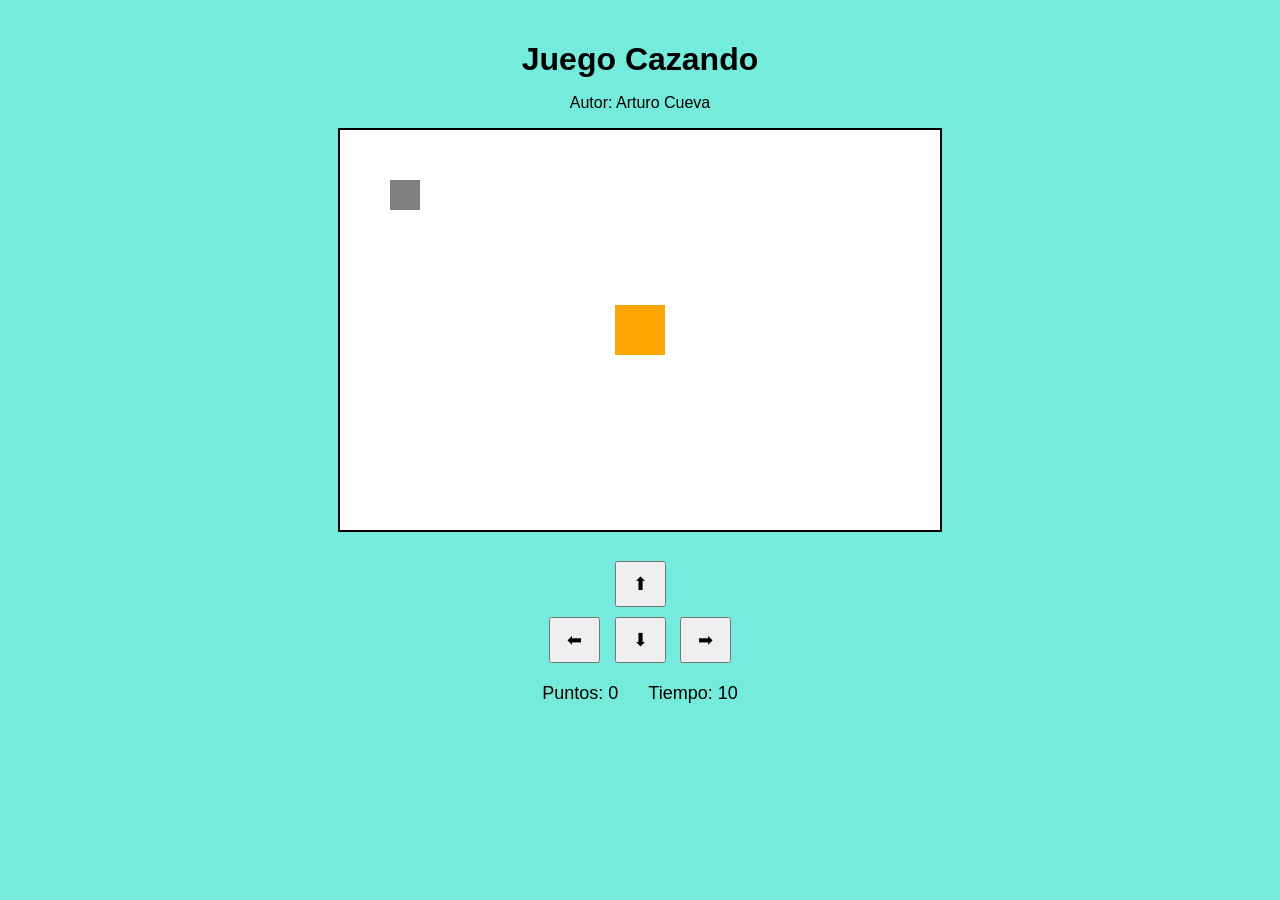
==== cazando.html @ d93931e7 "Segundo commit: agrego funcionalidad del juego en canvas" ====
<!DOCTYPE html>
<html>
<head>
  <title>Juego Cazando</title>
  <link rel="stylesheet" href="cazando.css">
  <script src="cazando.js" defer></script>

</head>
<body>

  <h1>Juego Cazando</h1>
  <p>Autor: Arturo Cueva</p>

  <div class="contenedor">
     <canvas id="juego" width="600" height="400"></canvas>
  </div>


  <div class="controles">
    <button id="btnArriba" >⬆</button>
    <br>
    <button id="btnIzquierda">⬅</button>
    <button id="btnAbajo">⬇</button>
    <button id="btnDerecha">➡</button>
  </div>


  <div class="panel">
    <span>Puntos: <span id="puntos">0</span></span>
    <span>Tiempo: <span id="tiempo">10</span></span>
  </div>

  <p id="mensaje"></p>


</body>
</html>
---- cazando.css ----
body {
  text-align: center;
  font-family: Arial, sans-serif;
  background: #75ebdb;
  margin: 0;
  padding: 20px;
}

h1 {
  margin-bottom: 5px;
}

.panel {
  margin: 15px 0;
  font-size: 18px;
  display: flex;
  justify-content: center;
  gap: 30px;
}

canvas {
  background: white;
  border: 2px solid black;
}

.controles {
  margin-top: 20px;
}

button {
  margin: 5px;
  padding: 10px 16px;
  font-size: 18px;
  cursor: pointer;
}

#mensaje {
  font-size: 20px;
  font-weight: bold;
  color: darkred;
  margin-top: 15px;
}
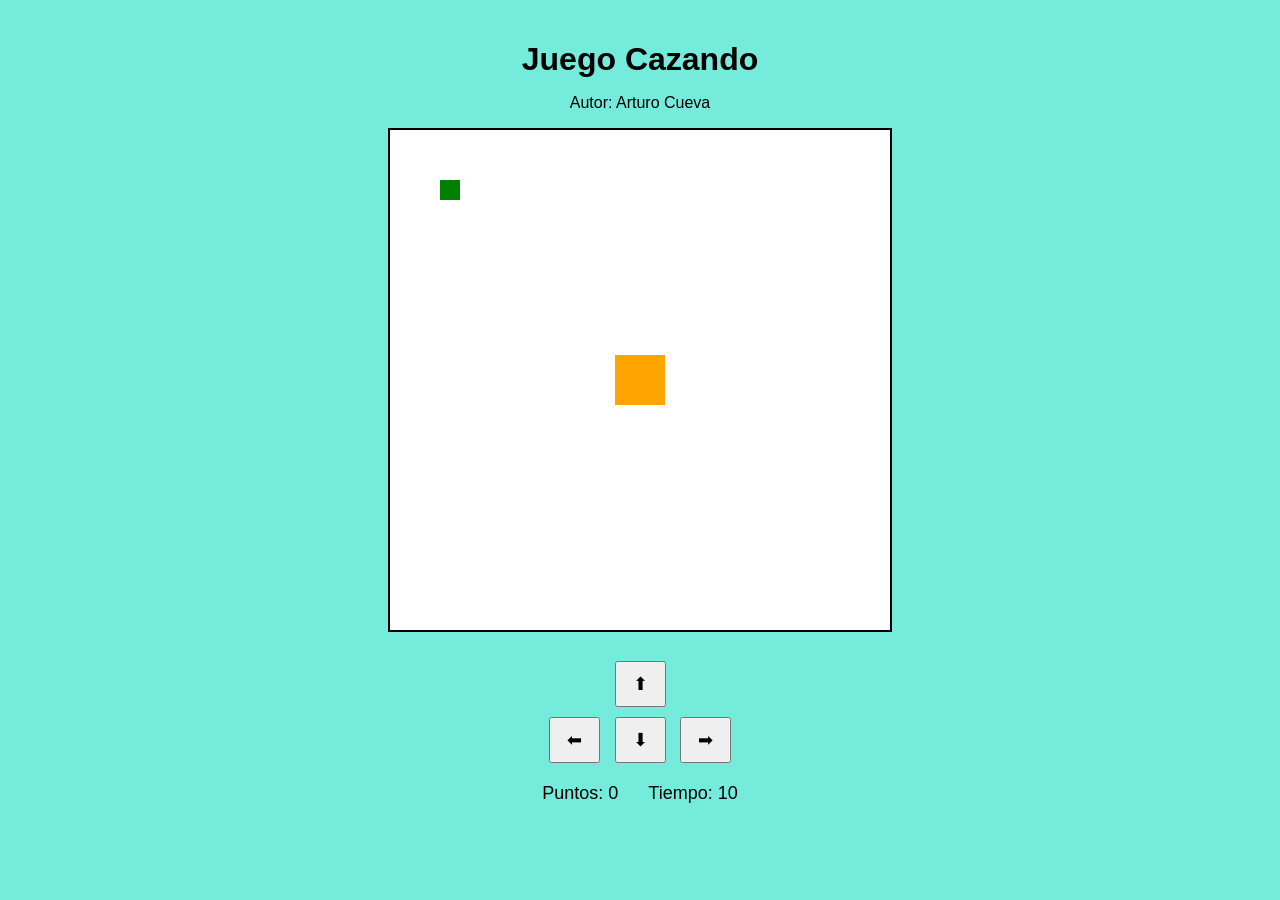
==== commit 1fb8e0b2: "Commit 3: canvas areaJuego, contexto, graficarGato y onload" ====
--- a/cazando.html
+++ b/cazando.html
@@ -6,13 +6,13 @@
   <script src="cazando.js" defer></script>
 
 </head>
-<body>
+<body onload="iniciarJuego();">
 
   <h1>Juego Cazando</h1>
   <p>Autor: Arturo Cueva</p>
 
   <div class="contenedor">
-     <canvas id="juego" width="600" height="400"></canvas>
+     <canvas id="areaJuego" width="500" height="500"></canvas>
   </div>
 
 
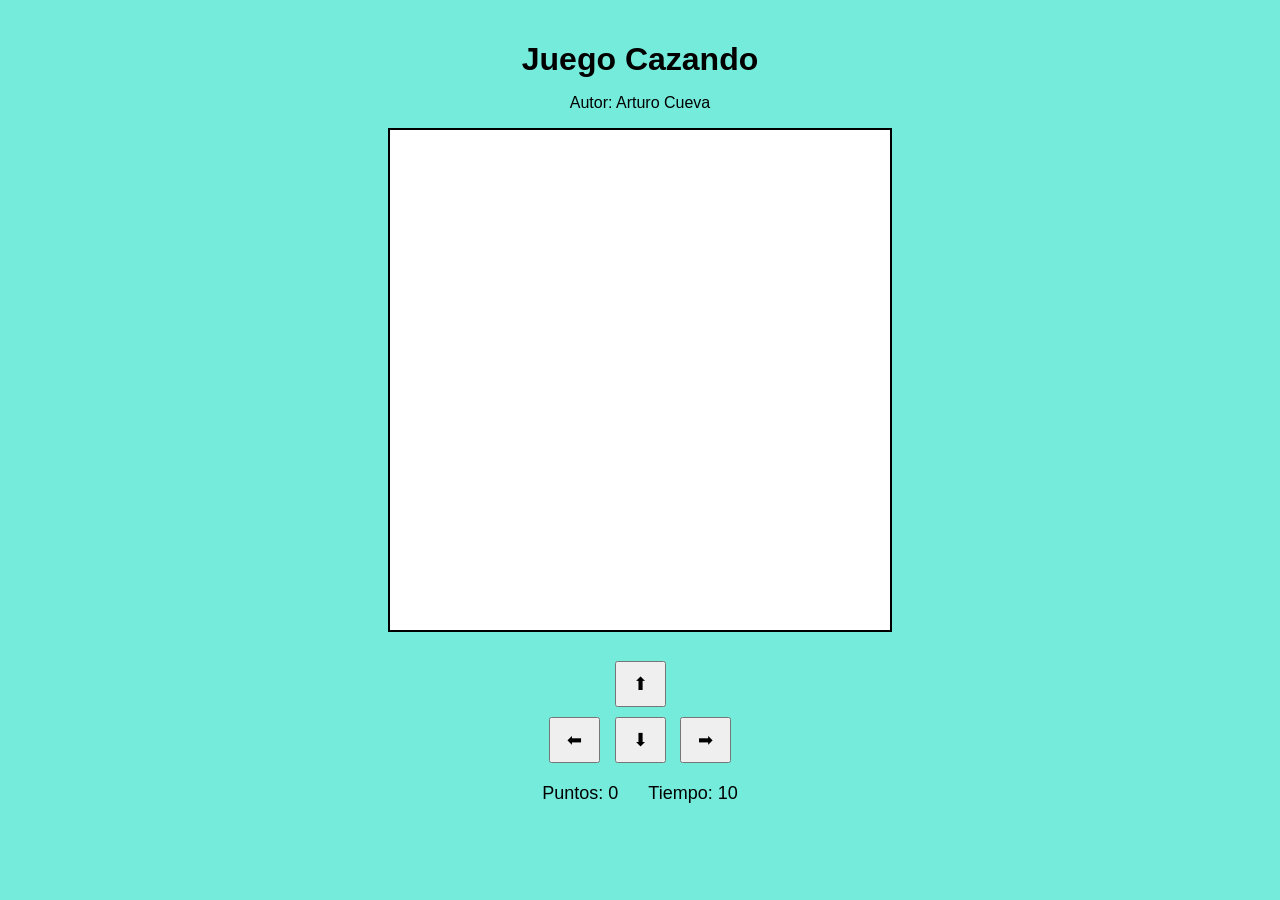
==== commit 0f433bdd: "Taller 1 parte 2: agrega parametro de tiempo, funcion restarTiempo y setInterval" ====
--- a/cazando.html
+++ b/cazando.html
@@ -4,6 +4,7 @@
   <title>Juego Cazando</title>
   <link rel="stylesheet" href="cazando.css">
   <script src="cazando.js" defer></script>
+  <script src="utils.js" defer></script>
 
 </head>
 <body onload="iniciarJuego();">
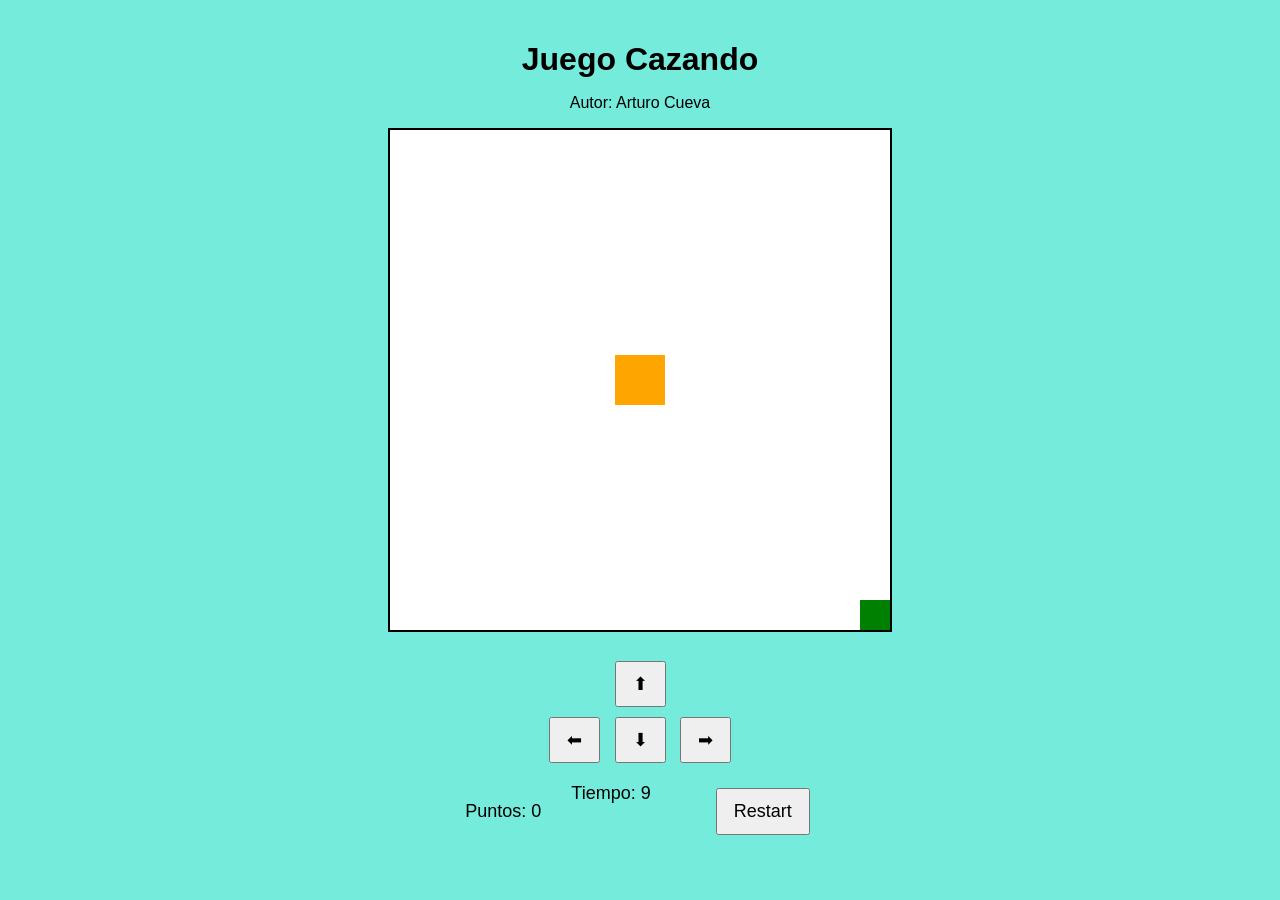
==== commit 1a2461f3: "Taller 1 parte 2 FINAL: agrega funcion reiniciar, control de temporizador y comentarios" ====
--- a/cazando.html
+++ b/cazando.html
@@ -27,8 +27,10 @@
 
 
   <div class="panel">
-    <span>Puntos: <span id="puntos">0</span></span>
+    <p>Puntos: <span id="spanPuntaje">0</span></p>
     <span>Tiempo: <span id="tiempo">10</span></span>
+    <br>
+      <button id="btnReiniciar">Restart </button>
   </div>
 
   <p id="mensaje"></p>
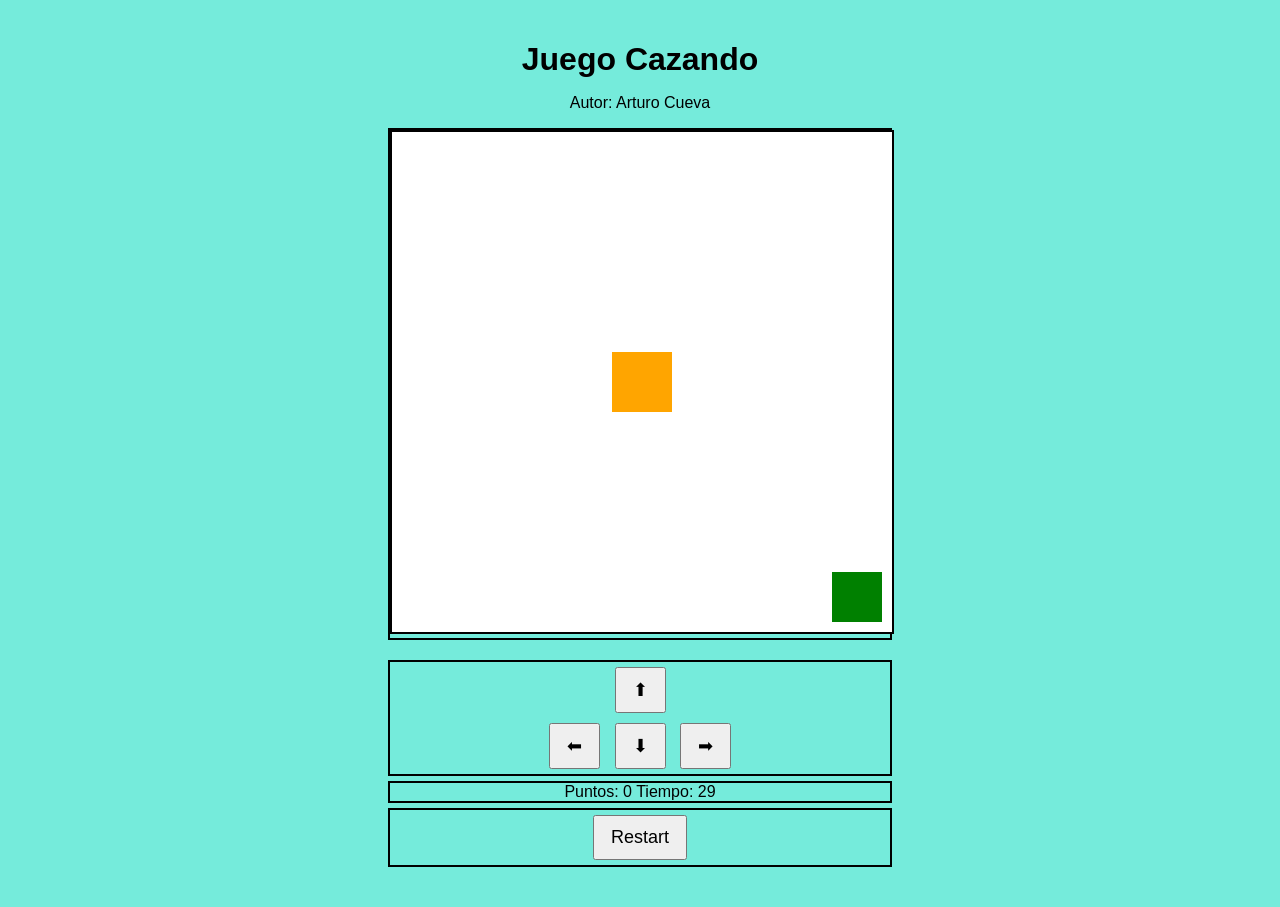
==== commit 24a3fe31: "Taller 1 parte 2: modificacion de tiempo, se cambian mensajes hacia un panel" ====
--- a/cazando.html
+++ b/cazando.html
@@ -1,40 +1,40 @@
-<!DOCTYPE html>
+<!doctype html>
 <html>
-<head>
-  <title>Juego Cazando</title>
-  <link rel="stylesheet" href="cazando.css">
-  <script src="cazando.js" defer></script>
-  <script src="utils.js" defer></script>
+  <head>
+    <title>Juego Cazando</title>
+    <link rel="stylesheet" href="cazando.css" />
+    <script src="cazando.js" defer></script>
+    <script src="utils.js" defer></script>
+  </head>
+  <body onload="iniciarJuego()">
+    <h1>Juego Cazando</h1>
+    <p>Autor: Arturo Cueva</p>
 
-</head>
-<body onload="iniciarJuego();">
+    <div class="contenedor">
+      <canvas id="areaJuego" width="500" height="500"></canvas>
+    </div>
 
-  <h1>Juego Cazando</h1>
-  <p>Autor: Arturo Cueva</p>
+    <div id="panelMensaje">
+      <p id="textoMensaje"></p>
+    </div>
 
-  <div class="contenedor">
-     <canvas id="areaJuego" width="500" height="500"></canvas>
-  </div>
+    <div class="controles">
+      <button id="btnArriba">⬆</button>
+      <br />
+      <button id="btnIzquierda">⬅</button>
+      <button id="btnAbajo">⬇</button>
+      <button id="btnDerecha">➡</button>
+    </div>
 
+    <div>
+      <span>Puntos: <span id="spanPuntaje">0</span></span>
+      <span>Tiempo: <span id="tiempo">0</span></span>
+    </div>
 
-  <div class="controles">
-    <button id="btnArriba" >⬆</button>
-    <br>
-    <button id="btnIzquierda">⬅</button>
-    <button id="btnAbajo">⬇</button>
-    <button id="btnDerecha">➡</button>
-  </div>
+    <div>
+      <button id="btnReiniciar">Restart</button>
+    </div>
 
-
-  <div class="panel">
-    <p>Puntos: <span id="spanPuntaje">0</span></p>
-    <span>Tiempo: <span id="tiempo">10</span></span>
-    <br>
-      <button id="btnReiniciar">Restart </button>
-  </div>
-
-  <p id="mensaje"></p>
-
-
-</body>
-</html>+    <p id="mensaje"></p>
+  </body>
+</html>
--- a/cazando.css
+++ b/cazando.css
@@ -8,6 +8,12 @@
 
 h1 {
   margin-bottom: 5px;
+}
+
+div {
+  width: 500px;
+  margin: 5px auto;
+  border: 2px solid black;
 }
 
 .panel {
@@ -21,6 +27,11 @@
 canvas {
   background: white;
   border: 2px solid black;
+}
+
+#panelMensaje {
+  border: 3px solid black;
+  display: none;
 }
 
 .controles {
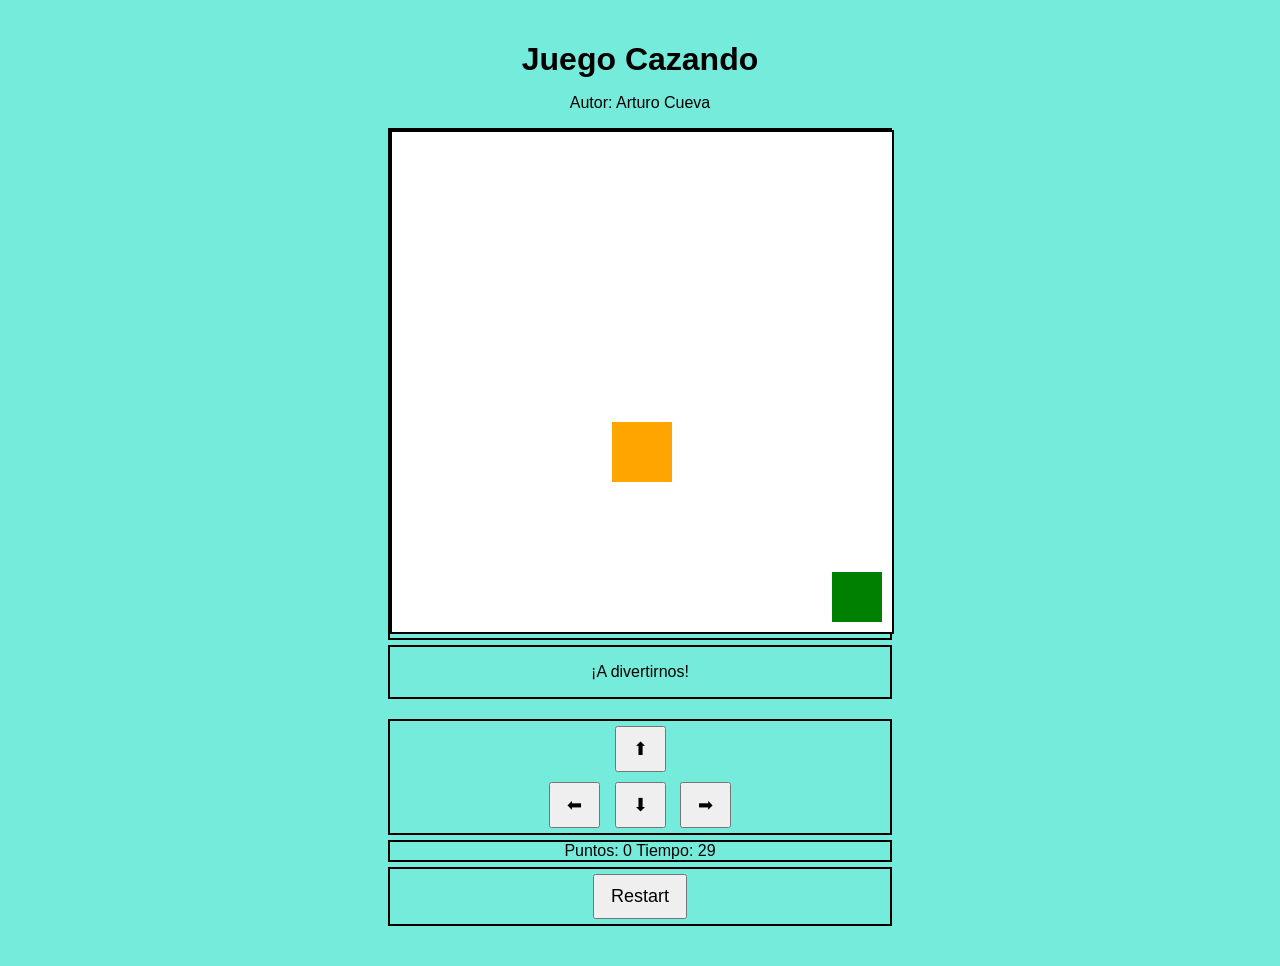
==== commit 14738073: "Taller 1 parte 2: panel de mensaje visibles, modificacion de tipo de movimiento tipo SNAKE" ====
--- a/cazando.html
+++ b/cazando.html
@@ -15,8 +15,8 @@
     </div>
 
     <div id="panelMensaje">
-      <p id="textoMensaje"></p>
-    </div>
+      <p id="textoMensaje">¡A divertirnos!</p> <!-- Cambiar el texto aquí -->
+    </div>  
 
     <div class="controles">
       <button id="btnArriba">⬆</button>
--- a/cazando.css
+++ b/cazando.css
@@ -30,8 +30,7 @@
 }
 
 #panelMensaje {
-  border: 3px solid black;
-  display: none;
+  display: block;
 }
 
 .controles {
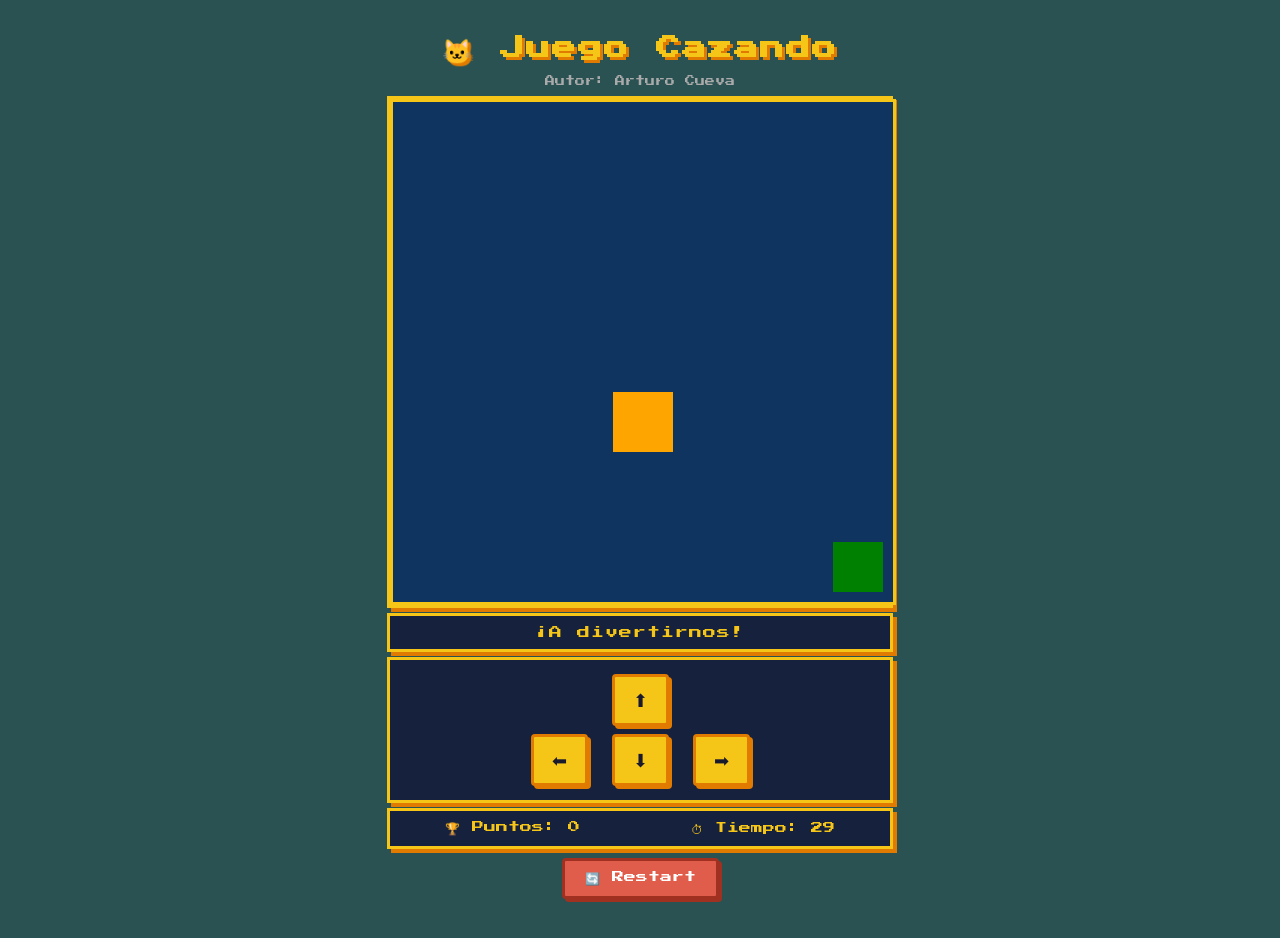
==== commit fdb46bc5: "Taller 1 parte 3: AGREGA CARPETA DE PROMPTS, MEJORA DE INTERFAZ GRAFICA Y CORRECION DE COLOR DE TEXT" ====
--- a/cazando.html
+++ b/cazando.html
@@ -3,20 +3,21 @@
   <head>
     <title>Juego Cazando</title>
     <link rel="stylesheet" href="cazando.css" />
+    <link href="https://fonts.googleapis.com/css2?family=Press+Start+2P&display=swap" rel="stylesheet">
     <script src="cazando.js" defer></script>
     <script src="utils.js" defer></script>
   </head>
   <body onload="iniciarJuego()">
-    <h1>Juego Cazando</h1>
-    <p>Autor: Arturo Cueva</p>
+    <h1>🐱 Juego Cazando</h1>
+    <p class="autor">Autor: Arturo Cueva</p>
 
     <div class="contenedor">
       <canvas id="areaJuego" width="500" height="500"></canvas>
     </div>
 
     <div id="panelMensaje">
-      <p id="textoMensaje">¡A divertirnos!</p> <!-- Cambiar el texto aquí -->
-    </div>  
+      <p id="textoMensaje">¡A divertirnos!</p>
+    </div>
 
     <div class="controles">
       <button id="btnArriba">⬆</button>
@@ -26,15 +27,15 @@
       <button id="btnDerecha">➡</button>
     </div>
 
-    <div>
-      <span>Puntos: <span id="spanPuntaje">0</span></span>
-      <span>Tiempo: <span id="tiempo">0</span></span>
+    <div class="marcador">
+      <span>🏆 Puntos: <span id="spanPuntaje">0</span></span>
+      <span>⏱ Tiempo: <span id="tiempo">0</span></span>
     </div>
 
-    <div>
-      <button id="btnReiniciar">Restart</button>
+    <div class="reiniciar">
+      <button id="btnReiniciar">🔄 Restart</button>
     </div>
 
     <p id="mensaje"></p>
   </body>
-</html>
+</html>
--- a/cazando.css
+++ b/cazando.css
@@ -1,52 +1,120 @@
+@import url('https://fonts.googleapis.com/css2?family=Press+Start+2P&display=swap');
+
 body {
   text-align: center;
-  font-family: Arial, sans-serif;
-  background: #75ebdb;
+  font-family: 'Press Start 2P', Arial, sans-serif;
+  background: #2a5253;
+  background-image: ;
   margin: 0;
   padding: 20px;
+  color: #fff;
 }
 
 h1 {
+  font-size: 24px;
+  color: #f5c518;
+  text-shadow: 3px 3px 0px #e07b00;
   margin-bottom: 5px;
+  letter-spacing: 2px;
+}
+
+.autor {
+  font-size: 10px;
+  color: #aaa;
+  margin-bottom: 10px;
 }
 
 div {
   width: 500px;
   margin: 5px auto;
-  border: 2px solid black;
-}
-
-.panel {
-  margin: 15px 0;
-  font-size: 18px;
-  display: flex;
-  justify-content: center;
-  gap: 30px;
+  border: 3px solid #f5c518;
+  box-shadow: 4px 4px 0px #e07b00;
+  background: #16213e;
 }
 
 canvas {
-  background: white;
-  border: 2px solid black;
+  background: #0f3460;
+  border: 3px solid #f5c518;
+  display: block;
 }
 
 #panelMensaje {
   display: block;
+  padding: 10px 0;
+  background: #16213e;
+  border: 3px solid #f5c518;
+}
+
+#textoMensaje {
+  font-size: 13px;
+  color: #f5c518;
+  margin: 0;
+  letter-spacing: 1px;
 }
 
 .controles {
-  margin-top: 20px;
+  margin-top: 5px;
+  background: #16213e;
+  padding: 10px 0;
 }
 
 button {
-  margin: 5px;
-  padding: 10px 16px;
+  margin: 4px;
+  padding: 12px 18px;
   font-size: 18px;
+  font-family: 'Press Start 2P', Arial, sans-serif;
   cursor: pointer;
+  background: #f5c518;
+  color: #1a1a2e;
+  border: 3px solid #e07b00;
+  box-shadow: 3px 3px 0px #e07b00;
+  border-radius: 4px;
+  transition: all 0.1s;
+}
+
+button:hover {
+  background: #ffd700;
+  transform: translate(2px, 2px);
+  box-shadow: 1px 1px 0px #e07b00;
+}
+
+button:active {
+  transform: translate(3px, 3px);
+  box-shadow: none;
+}
+
+.marcador {
+  display: flex;
+  justify-content: space-around;
+  align-items: center;
+  padding: 10px 0;
+  font-size: 12px;
+  color: #f5c518;
+  background: #16213e;
+}
+
+.reiniciar {
+  border: none;
+  box-shadow: none;
+  background: transparent;
+}
+
+#btnReiniciar {
+  font-size: 12px;
+  padding: 10px 20px;
+  background: #e05c4b;
+  border-color: #a03020;
+  box-shadow: 3px 3px 0px #a03020;
+  color: #fff;
+}
+
+#btnReiniciar:hover {
+  background: #ff6b5b;
 }
 
 #mensaje {
-  font-size: 20px;
+  font-size: 12px;
   font-weight: bold;
-  color: darkred;
+  color: #f5c518;
   margin-top: 15px;
 }
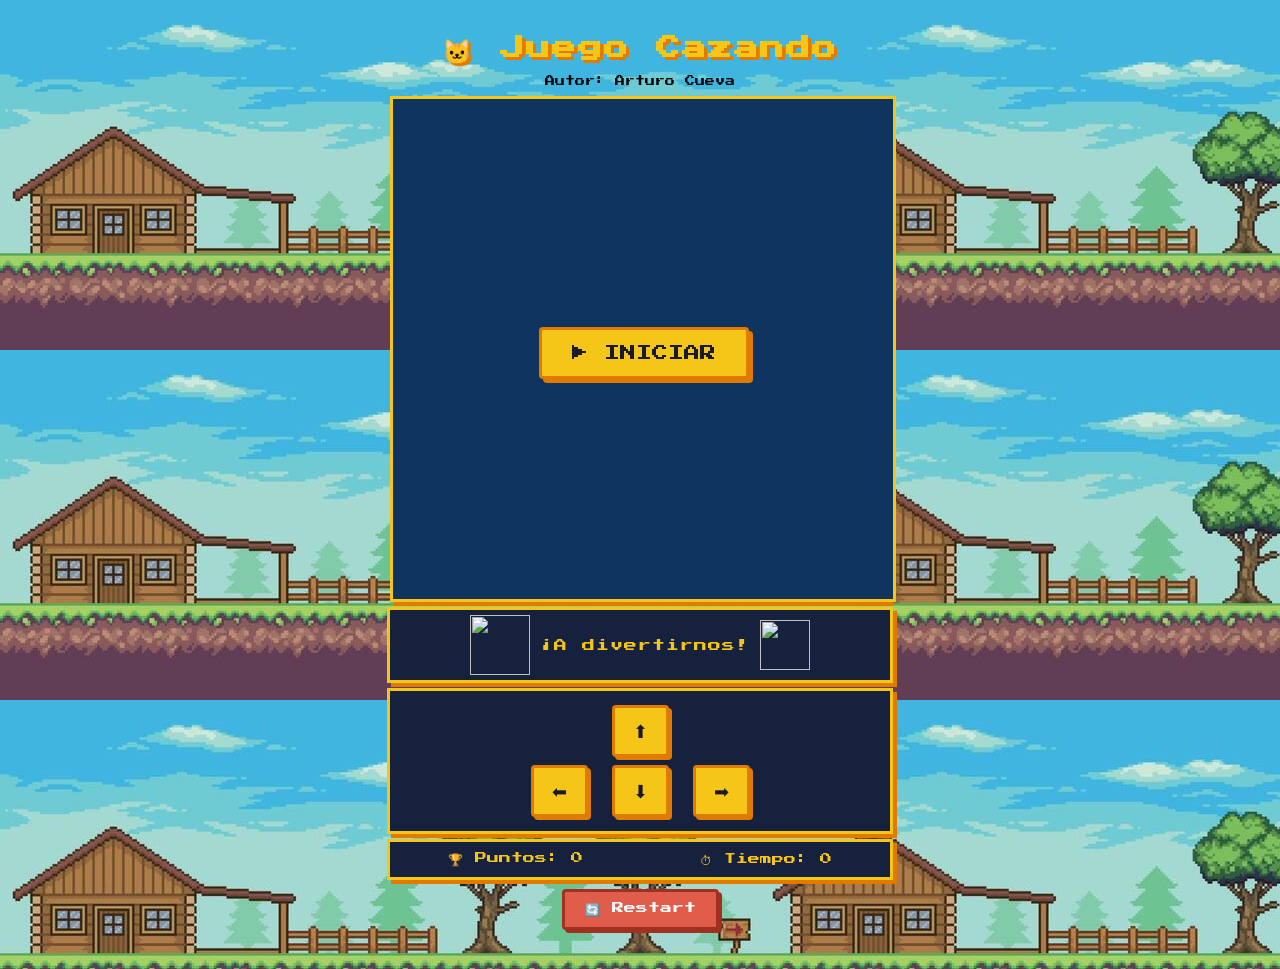
==== commit 821937c7: "Taller 1 parte 3: AGREGA CARPETA DE iIMAGENES, USO DE CONTENEDORES DE IMAGEN PARA MOVIMIENTO DE GATO" ====
--- a/cazando.html
+++ b/cazando.html
@@ -3,20 +3,26 @@
   <head>
     <title>Juego Cazando</title>
     <link rel="stylesheet" href="cazando.css" />
-    <link href="https://fonts.googleapis.com/css2?family=Press+Start+2P&display=swap" rel="stylesheet">
+    <link
+      href="https://fonts.googleapis.com/css2?family=Press+Start+2P&display=swap"
+      rel="stylesheet"
+    />
     <script src="cazando.js" defer></script>
     <script src="utils.js" defer></script>
   </head>
-  <body onload="iniciarJuego()">
+  <body>
     <h1>🐱 Juego Cazando</h1>
     <p class="autor">Autor: Arturo Cueva</p>
 
     <div class="contenedor">
       <canvas id="areaJuego" width="500" height="500"></canvas>
+      <button id="btnIniciar">▶ INICIAR</button>
     </div>
 
     <div id="panelMensaje">
+      <img id="imgGatoMensaje" src="" alt="" width="60" height="60" />
       <p id="textoMensaje">¡A divertirnos!</p>
+      <img id="imgComidaMensaje" src="" alt="" width="50" height="50" />
     </div>
 
     <div class="controles">
@@ -38,4 +44,4 @@
 
     <p id="mensaje"></p>
   </body>
-</html>+</html>
--- a/cazando.css
+++ b/cazando.css
@@ -4,7 +4,7 @@
   text-align: center;
   font-family: 'Press Start 2P', Arial, sans-serif;
   background: #2a5253;
-  background-image: ;
+  background-image: url('img_cazando/back_pagina.jpg') ;
   margin: 0;
   padding: 20px;
   color: #fff;
@@ -20,7 +20,7 @@
 
 .autor {
   font-size: 10px;
-  color: #aaa;
+  color: #000000;
   margin-bottom: 10px;
 }
 
@@ -39,10 +39,11 @@
 }
 
 #panelMensaje {
-  display: block;
-  padding: 10px 0;
-  background: #16213e;
-  border: 3px solid #f5c518;
+  display: flex;
+  align-items: center;
+  justify-content: center;
+  gap: 10px;
+  padding: 5px 0;
 }
 
 #textoMensaje {
@@ -117,4 +118,31 @@
   font-weight: bold;
   color: #f5c518;
   margin-top: 15px;
+}
+
+.contenedor {
+  position: relative;
+  width: 500px;
+  margin: 0 auto;
+  border: none;
+}
+
+#btnIniciar {
+  position: absolute;
+  top: 50%;
+  left: 50%;
+  transform: translate(-50%, -50%);
+  font-size: 16px;
+  padding: 15px 30px;
+  background: #f5c518;
+  color: #1a1a2e;
+  border: 3px solid #e07b00;
+  box-shadow: 4px 4px 0px #e07b00;
+  cursor: pointer;
+  z-index: 10;
+}
+
+#btnIniciar:hover {
+  background: #ffd700;
+  transform: translate(-48%, -48%);
 }
